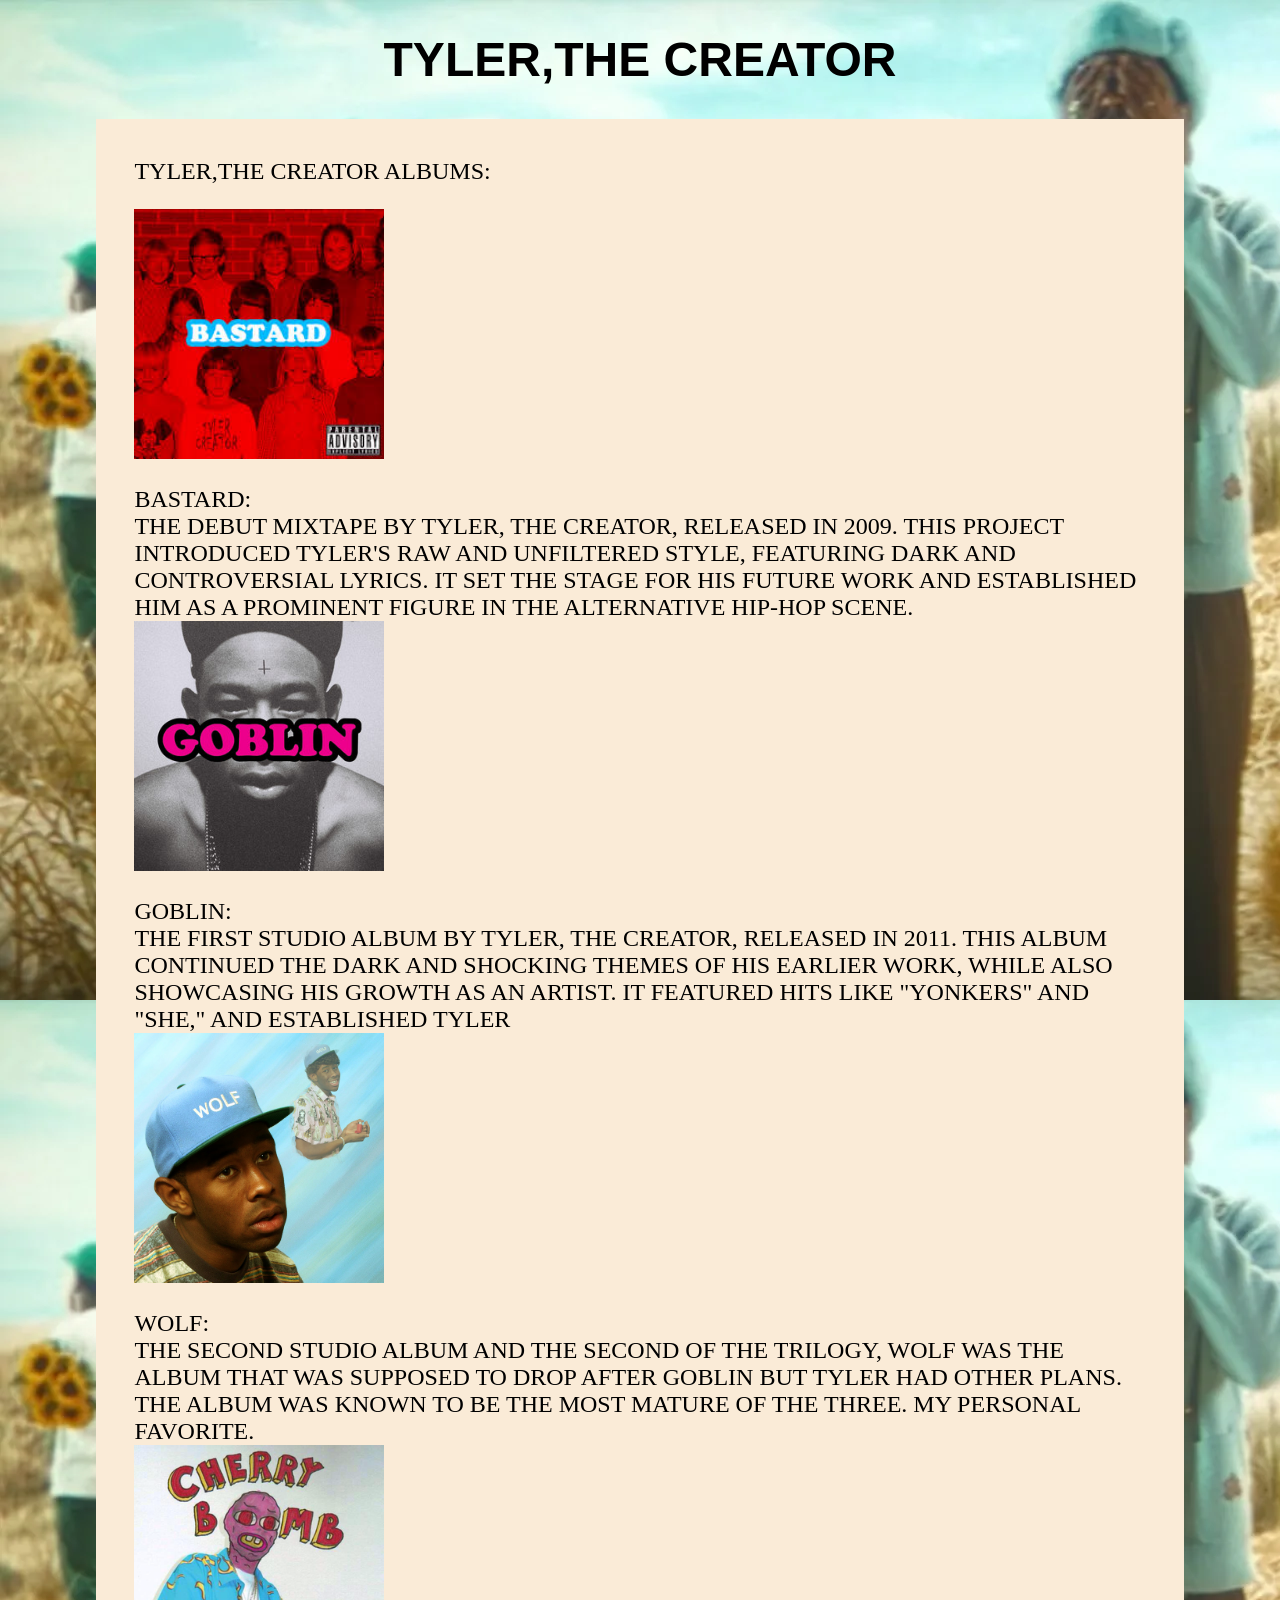
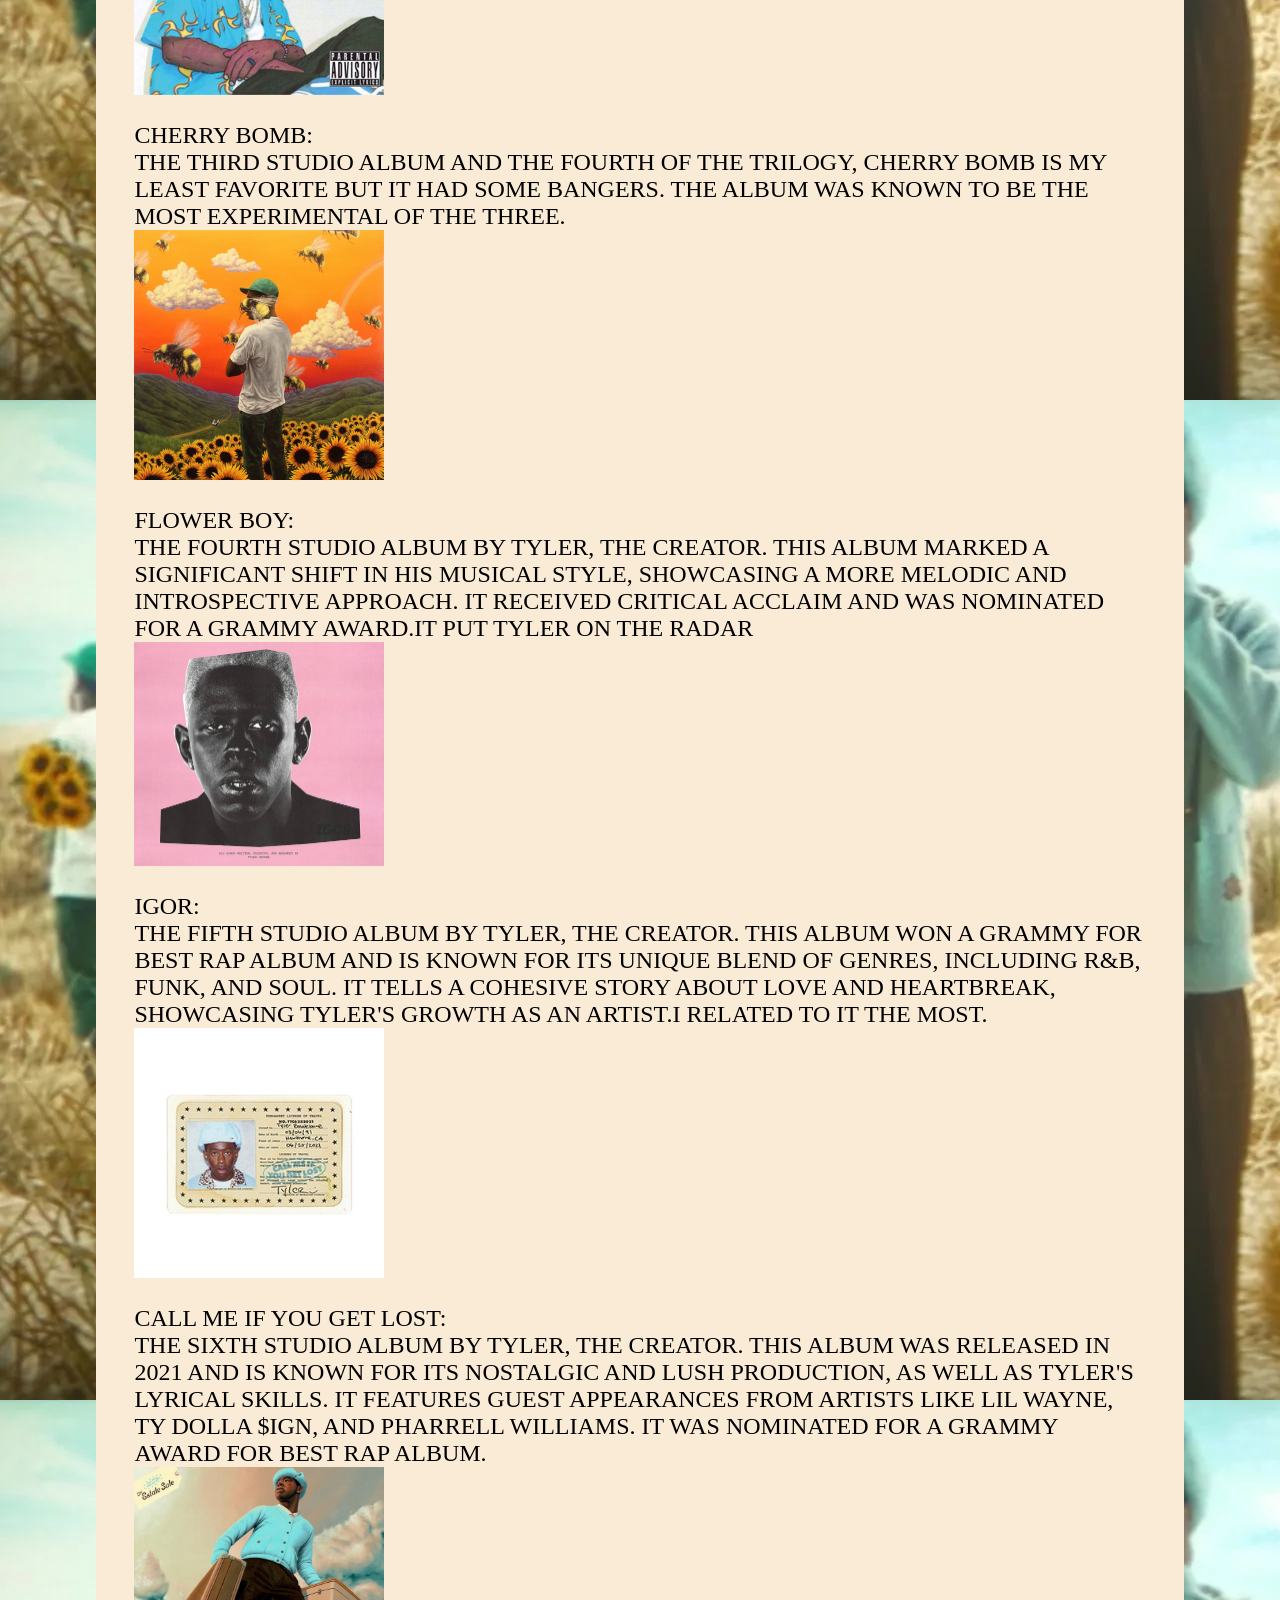
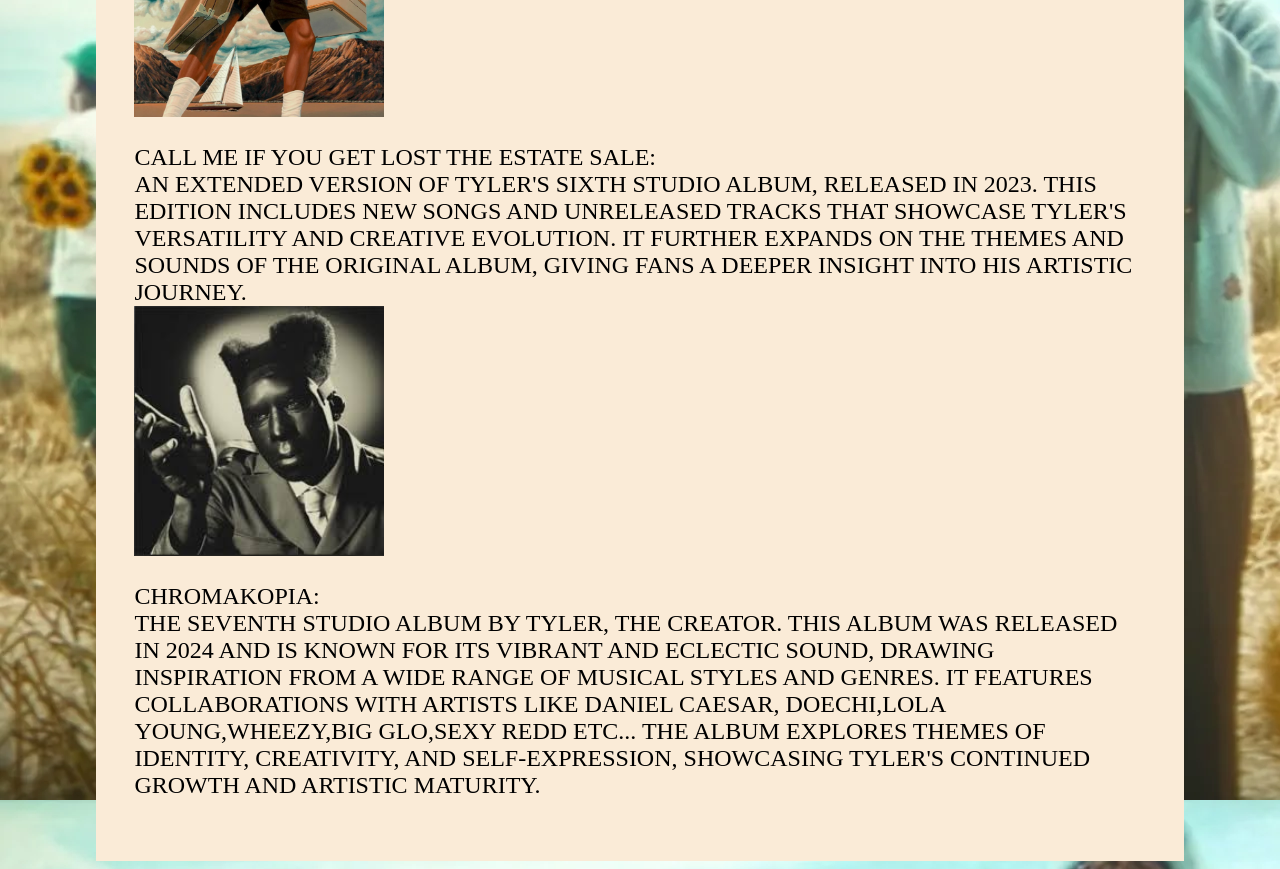
==== index.html @ d0f5b4b2 "Add files via upload" ====
<!DOCTYPE html>
<html>
    <title>
        TYLER,THE CREATOR/TYLER OKONMA/ACE,THE CREATOR/WOLF HALEY/SAMUEL/DR.TC
    </title>
    <style>
        body{
            background-image: url('nikil.jpg');
        }
        
        .header{
            font-size: x-large;
            font-family: Impact, Haettenschweiler, 'Arial Narrow Bold', sans-serif;
            text-decoration: solid;
        }
        .container{
            font-family: fantasy;
            font-size: x-large;
        }
        .box{
            margin: 0 auto;
            width: 80%;
            height: 90%;
            background-color: antiquewhite;
            padding: 3vw;
        }
        img {
    width: 250px;
    height: auto; /* Maintains aspect ratio */
    max-width: 250px;
    max-height: 250px;
    display: block; /* Ensures images don't have extra spacing */
    
}


    </style>
    <head>
        <div class="header">
    <h1>
        <center>
            TYLER,THE CREATOR
        </center>
    </h1>
</div>
    </head>
    <body>
        <div class="aligncenter">
        <div class="box">
        <div class="container">
        TYLER,THE CREATOR ALBUMS:
        <p>
            <img src="images.jpg" alt="BASTARD">
            <br>
            BASTARD:<br>THE DEBUT MIXTAPE BY TYLER, THE CREATOR, RELEASED IN 2009. THIS PROJECT INTRODUCED TYLER'S RAW AND UNFILTERED STYLE, FEATURING DARK AND CONTROVERSIAL LYRICS. IT SET THE STAGE FOR HIS FUTURE WORK AND ESTABLISHED HIM AS A PROMINENT FIGURE IN THE ALTERNATIVE HIP-HOP SCENE.
             
        <br>
            <img src="goblin.jpg" alt="GOBLIN">
        <br>
            GOBLIN:<br>THE FIRST STUDIO ALBUM BY TYLER, THE CREATOR, RELEASED IN 2011. THIS ALBUM CONTINUED THE DARK AND SHOCKING THEMES OF HIS EARLIER WORK, WHILE ALSO SHOWCASING HIS GROWTH AS AN ARTIST. IT FEATURED HITS LIKE "YONKERS" AND "SHE," AND ESTABLISHED TYLER
        <br>
            <img src="wOLF.jpg" alt="WOLF">
        <br>
            WOLF:<br>THE SECOND STUDIO ALBUM AND THE SECOND OF THE TRILOGY, WOLF WAS THE ALBUM THAT WAS SUPPOSED TO DROP AFTER GOBLIN BUT TYLER HAD OTHER PLANS. THE ALBUM WAS KNOWN TO BE THE MOST MATURE OF THE THREE. MY PERSONAL FAVORITE.
        <br>
            <img src="CHERRY BOMB.png"CHERRY BOMB">
        <br>
            CHERRY BOMB:<br>THE THIRD STUDIO ALBUM AND THE FOURTH OF THE TRILOGY, CHERRY BOMB IS MY LEAST FAVORITE BUT IT HAD SOME BANGERS. THE ALBUM WAS KNOWN TO BE THE MOST EXPERIMENTAL OF THE THREE.
        <br>
            <img src="flower boy.jpg"FLOWER BOY">
        <br>
            FLOWER BOY:<br>THE FOURTH STUDIO ALBUM BY TYLER, THE CREATOR. THIS ALBUM MARKED A SIGNIFICANT SHIFT IN HIS MUSICAL STYLE, SHOWCASING A MORE MELODIC AND INTROSPECTIVE APPROACH. IT RECEIVED CRITICAL ACCLAIM AND WAS NOMINATED FOR A GRAMMY AWARD.IT PUT TYLER ON THE RADAR
        <br>
            <img src="igor.jpg" alt="IGOR">
        <br>
        IGOR:<br>THE FIFTH STUDIO ALBUM BY TYLER, THE CREATOR. THIS ALBUM WON A GRAMMY FOR BEST RAP ALBUM AND IS KNOWN FOR ITS UNIQUE BLEND OF GENRES, INCLUDING R&B, FUNK, AND SOUL. IT TELLS A COHESIVE STORY ABOUT LOVE AND HEARTBREAK, SHOWCASING TYLER'S GROWTH AS AN ARTIST.I RELATED TO IT THE MOST.
        <br>
            <img src="Call_Me_If_You_Get_Lost_album_cover.jpg" alt="CALL ME IF YOU GET LOST">
        <br>
        CALL ME IF YOU GET LOST:<br>THE SIXTH STUDIO ALBUM BY TYLER, THE CREATOR. THIS ALBUM WAS RELEASED IN 2021 AND IS KNOWN FOR ITS NOSTALGIC AND LUSH PRODUCTION, AS WELL AS TYLER'S LYRICAL SKILLS. IT FEATURES GUEST APPEARANCES FROM ARTISTS LIKE LIL WAYNE, TY DOLLA $IGN, AND PHARRELL WILLIAMS. IT WAS NOMINATED FOR A GRAMMY AWARD FOR BEST RAP ALBUM.
        <br>
        <img src="estatesale.png" alt="ESTATE SALE">
        <br>
        CALL ME IF YOU GET LOST THE ESTATE SALE:<br>AN EXTENDED VERSION OF TYLER'S SIXTH STUDIO ALBUM, RELEASED IN 2023. THIS EDITION INCLUDES NEW SONGS AND UNRELEASED TRACKS THAT SHOWCASE TYLER'S VERSATILITY AND CREATIVE EVOLUTION. IT FURTHER EXPANDS ON THE THEMES AND SOUNDS OF THE ORIGINAL ALBUM, GIVING FANS A DEEPER INSIGHT INTO HIS ARTISTIC JOURNEY.
        <br>
        <img src="chromakopia.jpg" alt="CHROMAKOPIA">
        <br>
        CHROMAKOPIA:<br>THE SEVENTH STUDIO ALBUM BY TYLER, THE CREATOR. THIS ALBUM WAS RELEASED IN 2024 AND IS KNOWN FOR ITS VIBRANT AND ECLECTIC SOUND, DRAWING INSPIRATION FROM A WIDE RANGE OF MUSICAL STYLES AND GENRES. IT FEATURES COLLABORATIONS WITH ARTISTS LIKE DANIEL CAESAR, DOECHI,LOLA YOUNG,WHEEZY,BIG GLO,SEXY REDD ETC... THE ALBUM EXPLORES THEMES OF IDENTITY, CREATIVITY, AND SELF-EXPRESSION, SHOWCASING TYLER'S CONTINUED GROWTH AND ARTISTIC MATURITY.
        </p>





        </div>
    </div>
</div>
    </body>
</html>
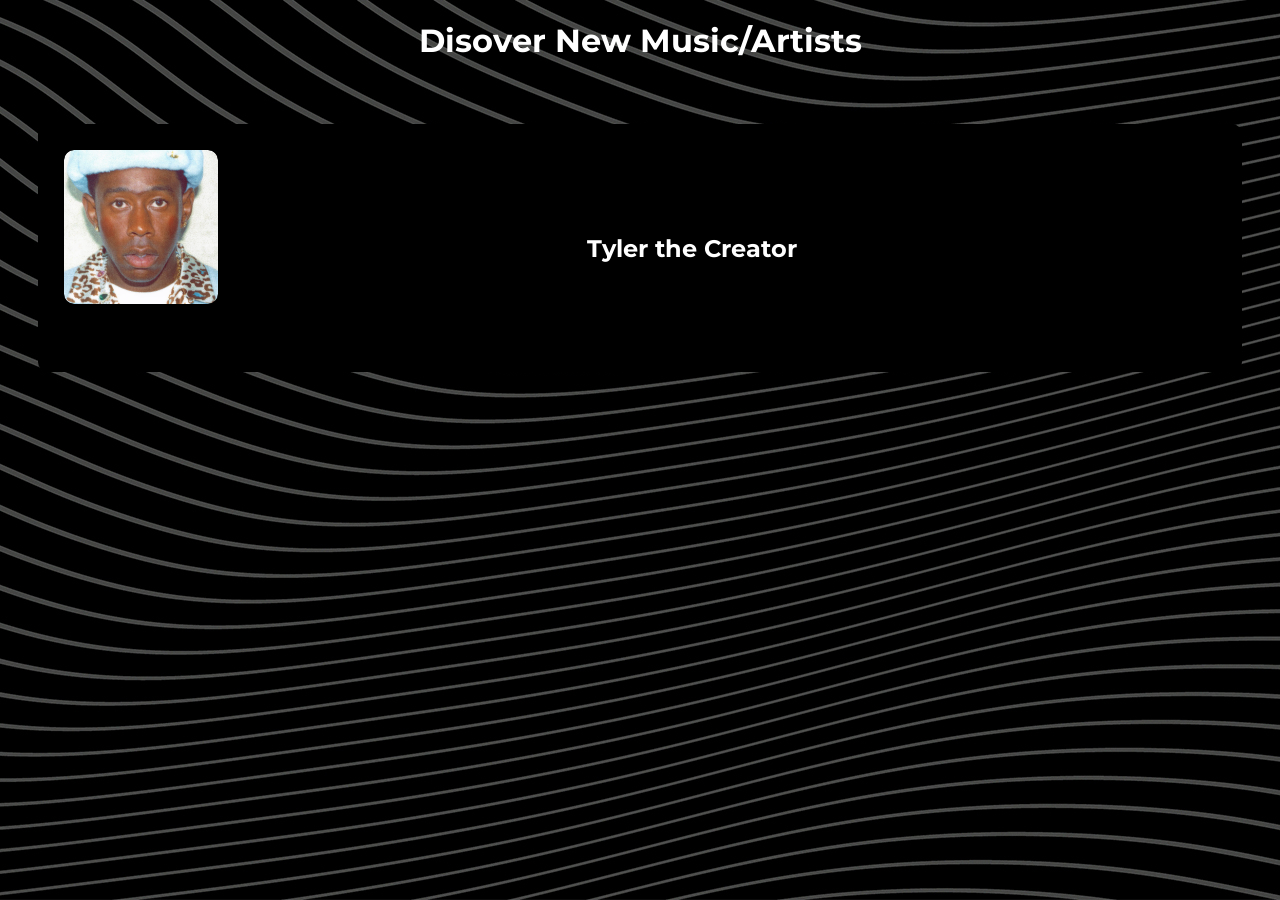
==== commit 529a3305: "added common page and a lot other changes" ====
--- a/index.html
+++ b/index.html
@@ -1,99 +1,34 @@
 <!DOCTYPE html>
 <html>
     <title>
-        TYLER,THE CREATOR/TYLER OKONMA/ACE,THE CREATOR/WOLF HALEY/SAMUEL/DR.TC
+        DISCOVER NEW MUSIC/ARTISTS
     </title>
-    <style>
-        body{
-            background-image: url('nikil.jpg');
-        }
-        
-        .header{
-            font-size: x-large;
-            font-family: Impact, Haettenschweiler, 'Arial Narrow Bold', sans-serif;
-            text-decoration: solid;
-        }
-        .container{
-            font-family: fantasy;
-            font-size: x-large;
-        }
-        .box{
-            margin: 0 auto;
-            width: 80%;
-            height: 90%;
-            background-color: antiquewhite;
-            padding: 3vw;
-        }
-        img {
-    width: 250px;
-    height: auto; /* Maintains aspect ratio */
-    max-width: 250px;
-    max-height: 250px;
-    display: block; /* Ensures images don't have extra spacing */
-    
-}
+    <head>
+        <link rel="stylesheet" href="style.css">
+        <link rel="icon" type="image/png" href="tyler-tyler-the-creator-new-album-soon.jpg">
+        <link href="https://fonts.googleapis.com/css2?family=Montserrat:ital,wght@0,100..900;1,100..900&display=swap" rel="stylesheet">
 
-
-    </style>
-    <head>
-        <div class="header">
     <h1>
         <center>
-            TYLER,THE CREATOR
+            Disover New Music/Artists
         </center>
     </h1>
 </div>
     </head>
     <body>
-        <div class="aligncenter">
-        <div class="box">
-        <div class="container">
-        TYLER,THE CREATOR ALBUMS:
-        <p>
-            <img src="images.jpg" alt="BASTARD">
-            <br>
-            BASTARD:<br>THE DEBUT MIXTAPE BY TYLER, THE CREATOR, RELEASED IN 2009. THIS PROJECT INTRODUCED TYLER'S RAW AND UNFILTERED STYLE, FEATURING DARK AND CONTROVERSIAL LYRICS. IT SET THE STAGE FOR HIS FUTURE WORK AND ESTABLISHED HIM AS A PROMINENT FIGURE IN THE ALTERNATIVE HIP-HOP SCENE.
-             
-        <br>
-            <img src="goblin.jpg" alt="GOBLIN">
-        <br>
-            GOBLIN:<br>THE FIRST STUDIO ALBUM BY TYLER, THE CREATOR, RELEASED IN 2011. THIS ALBUM CONTINUED THE DARK AND SHOCKING THEMES OF HIS EARLIER WORK, WHILE ALSO SHOWCASING HIS GROWTH AS AN ARTIST. IT FEATURED HITS LIKE "YONKERS" AND "SHE," AND ESTABLISHED TYLER
-        <br>
-            <img src="wOLF.jpg" alt="WOLF">
-        <br>
-            WOLF:<br>THE SECOND STUDIO ALBUM AND THE SECOND OF THE TRILOGY, WOLF WAS THE ALBUM THAT WAS SUPPOSED TO DROP AFTER GOBLIN BUT TYLER HAD OTHER PLANS. THE ALBUM WAS KNOWN TO BE THE MOST MATURE OF THE THREE. MY PERSONAL FAVORITE.
-        <br>
-            <img src="CHERRY BOMB.png"CHERRY BOMB">
-        <br>
-            CHERRY BOMB:<br>THE THIRD STUDIO ALBUM AND THE FOURTH OF THE TRILOGY, CHERRY BOMB IS MY LEAST FAVORITE BUT IT HAD SOME BANGERS. THE ALBUM WAS KNOWN TO BE THE MOST EXPERIMENTAL OF THE THREE.
-        <br>
-            <img src="flower boy.jpg"FLOWER BOY">
-        <br>
-            FLOWER BOY:<br>THE FOURTH STUDIO ALBUM BY TYLER, THE CREATOR. THIS ALBUM MARKED A SIGNIFICANT SHIFT IN HIS MUSICAL STYLE, SHOWCASING A MORE MELODIC AND INTROSPECTIVE APPROACH. IT RECEIVED CRITICAL ACCLAIM AND WAS NOMINATED FOR A GRAMMY AWARD.IT PUT TYLER ON THE RADAR
-        <br>
-            <img src="igor.jpg" alt="IGOR">
-        <br>
-        IGOR:<br>THE FIFTH STUDIO ALBUM BY TYLER, THE CREATOR. THIS ALBUM WON A GRAMMY FOR BEST RAP ALBUM AND IS KNOWN FOR ITS UNIQUE BLEND OF GENRES, INCLUDING R&B, FUNK, AND SOUL. IT TELLS A COHESIVE STORY ABOUT LOVE AND HEARTBREAK, SHOWCASING TYLER'S GROWTH AS AN ARTIST.I RELATED TO IT THE MOST.
-        <br>
-            <img src="Call_Me_If_You_Get_Lost_album_cover.jpg" alt="CALL ME IF YOU GET LOST">
-        <br>
-        CALL ME IF YOU GET LOST:<br>THE SIXTH STUDIO ALBUM BY TYLER, THE CREATOR. THIS ALBUM WAS RELEASED IN 2021 AND IS KNOWN FOR ITS NOSTALGIC AND LUSH PRODUCTION, AS WELL AS TYLER'S LYRICAL SKILLS. IT FEATURES GUEST APPEARANCES FROM ARTISTS LIKE LIL WAYNE, TY DOLLA $IGN, AND PHARRELL WILLIAMS. IT WAS NOMINATED FOR A GRAMMY AWARD FOR BEST RAP ALBUM.
-        <br>
-        <img src="estatesale.png" alt="ESTATE SALE">
-        <br>
-        CALL ME IF YOU GET LOST THE ESTATE SALE:<br>AN EXTENDED VERSION OF TYLER'S SIXTH STUDIO ALBUM, RELEASED IN 2023. THIS EDITION INCLUDES NEW SONGS AND UNRELEASED TRACKS THAT SHOWCASE TYLER'S VERSATILITY AND CREATIVE EVOLUTION. IT FURTHER EXPANDS ON THE THEMES AND SOUNDS OF THE ORIGINAL ALBUM, GIVING FANS A DEEPER INSIGHT INTO HIS ARTISTIC JOURNEY.
-        <br>
-        <img src="chromakopia.jpg" alt="CHROMAKOPIA">
-        <br>
-        CHROMAKOPIA:<br>THE SEVENTH STUDIO ALBUM BY TYLER, THE CREATOR. THIS ALBUM WAS RELEASED IN 2024 AND IS KNOWN FOR ITS VIBRANT AND ECLECTIC SOUND, DRAWING INSPIRATION FROM A WIDE RANGE OF MUSICAL STYLES AND GENRES. IT FEATURES COLLABORATIONS WITH ARTISTS LIKE DANIEL CAESAR, DOECHI,LOLA YOUNG,WHEEZY,BIG GLO,SEXY REDD ETC... THE ALBUM EXPLORES THEMES OF IDENTITY, CREATIVITY, AND SELF-EXPRESSION, SHOWCASING TYLER'S CONTINUED GROWTH AND ARTISTIC MATURITY.
-        </p>
-
-
-
-
-
-        </div>
-    </div>
-</div>
+        <center>
+        <a href="https://lightseeker1102.github.io/anotherone.html" class="box-link">
+            <div class="box">
+                <div class="image-box">
+                    <img src="2662.jpg" alt="Tyler the Creator">
+                </div>
+                <div class="text-box">
+                    <h2>
+                        Tyler the Creator
+                    </h2>
+                </div>   
+            </div>
+        </a>
+    </center>
     </body>
 </html>
--- a/style.css
+++ b/style.css
@@ -0,0 +1,59 @@
+body {
+    
+    background-image: url('—Pngtree—wavy dark line background_1166455.png');
+    background-size: cover; 
+    background-position: center;
+    background-attachment: fixed;
+    margin: 0;
+    padding: 0;
+    color: white;
+    font-family: 'Montserrat', sans-serif;
+}
+.image-box {
+    width: 12vw;  /* Adjusted size */
+    height: 12vw; /* Maintain square aspect ratio */
+    padding: 0; 
+    border: none; /* Remove border if not needed */
+    float: left;
+    margin-right: 15px; /* Adds spacing between image and text */
+    border-radius: 10px;
+    overflow: hidden; /* Ensures image stays within the box */
+}
+
+.image-box img {
+    width: 100%; /* Ensures image fills the box */
+    height: 100%;
+    object-fit: cover; /* Keeps aspect ratio while covering the box */
+    display: block;
+    border-radius: 10px; /* Ensures image corners match the container */
+}
+.text-box {
+    text-align: center;
+    padding: 5vw;
+}
+.box {
+    text-align: center;
+    align-items: center; /* Centers text vertically */
+    height: 20%; /* Adjust height dynamically */
+    width: 90vw; /* Adjusted width */
+    background-color: black; 
+    overflow: hidden; 
+    padding: 2vw;
+    border-radius: 10px;
+    margin: 5vw auto;
+    font-family: 'Montserrat', sans-serif;
+    cursor: pointer;
+    transition: 0.3s ease-in-out;
+}
+
+.box:hover {
+    background-color: #222;
+    transform: scale(1.02);
+}
+
+a.box-link {
+    text-decoration: none;
+    color: inherit;
+    display: block;
+    width: fit-content; /* Ensures the box does not take extra space */
+}
